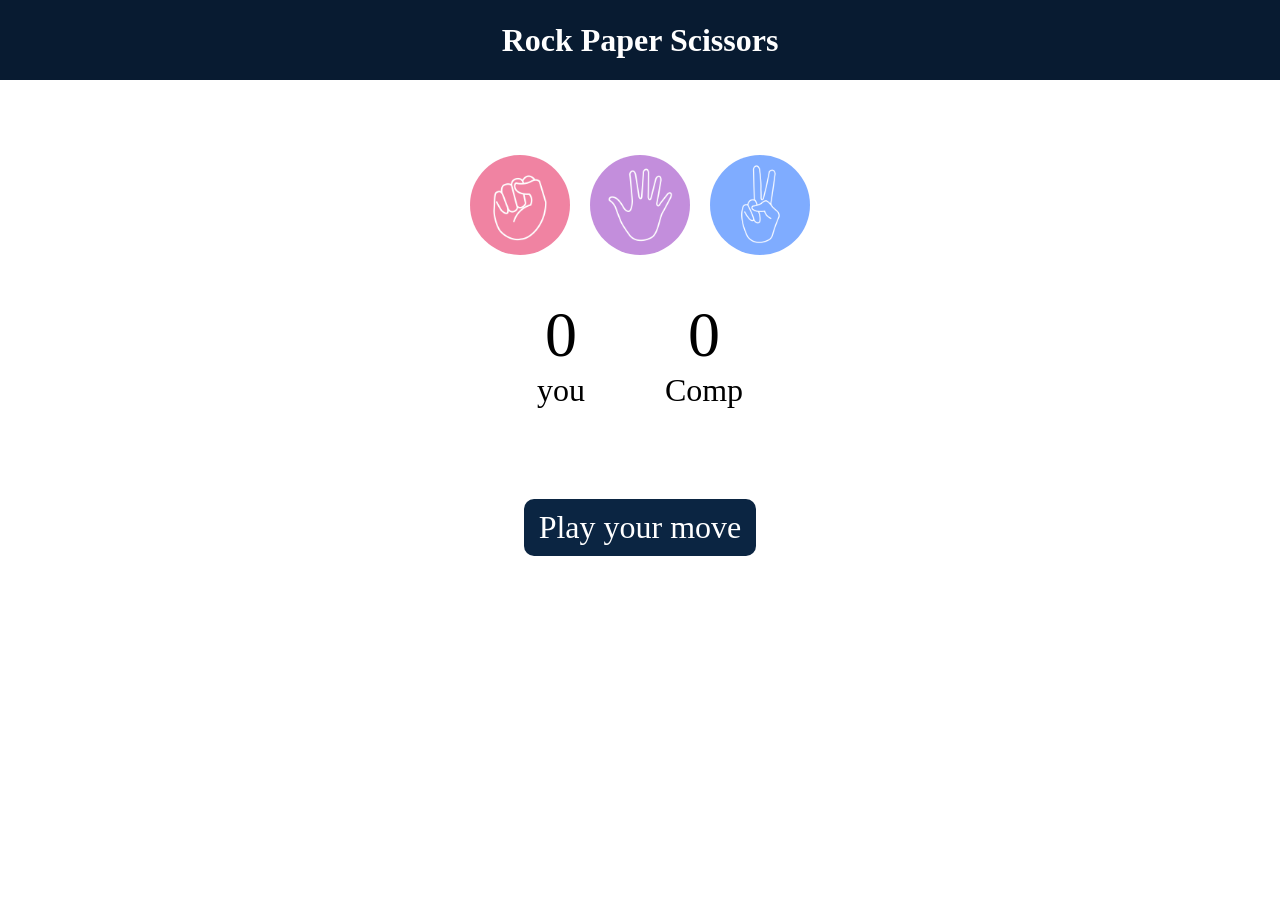
==== index.html @ 37f3e5e0 "Rename indext.html to index.html" ====
<!DOCTYPE html>
<html lang="en">
<head>
    <meta charset="UTF-8">
    <meta name="viewport" content="width=device-width, initial-scale=1.0">
    <title>Rock Paper Scissors</title>
    <link rel="stylesheet" href="style.css" />
</head>
<body>
    <h1>Rock Paper Scissors</h1>
    <div class="choices">
        <div class="choice" id="rock">
            <img src="rock.png">
        </div>
        <div class="choice" id="paper">
            <img src="paper.png">
        </div>
        <div class="choice" id="scissor">
            <img src="scissors.png">
        </div>
    </div>

    <div class="score-board">
        <div class="score">
            <p id ="user-score">0</p>
            <p>you</p>
        </div>
         <div class="score">
            <p id ="Comp-score">0</p>
            <p>Comp</p>
        </div>
    </div>

    <div class="msg-container">
        <p id="msg">Play your move</p>
    </div>

    <script src="script.js"></script>
</body>
</html>
---- style.css ----
*{
    margin: 0;
    padding: 0;
    text-align: center;
}


h1{
    background-color: #081b31;
    color:white;
    height:5rem;
    line-height: 5rem;
    
}


.choice{
    height:90px;
    width:90px;
    border-radius: 50%;
    display: flex;
    justify-content: center;
    align-items: center;
    margin:0 10px;
}

.choice:hover{
    cursor: pointer;
    background-color: #115098;
}

img{
    height:100px;
    width:100px;
    object-fit: cover;
    border-radius: 50%;
}

.choices{
    display: flex;
    justify-content: center;
    align-items: center;
    gap:10px;
    margin-top: 5rem;
}

.score-board{
    display: flex;
    justify-content: center;
    align-items: center;
    font-size: 2rem;
    margin-top: 3rem;
    gap:5rem;
}

#user-score, #Comp-score{
    font-size: 4rem;
}

.msg-container{
     margin-top: 5rem;
     padding: 10px;
}

#msg {
    background-color: #0b2542;
    color: #ffff;
    font-size: 2rem;
    display: inline-block;
    text-align: center;
    word-wrap: break-word;
    padding: 10px 15px;
    border-radius:10px;
    max-width: 90%;
}

/* Mobile */
@media (max-width: 480px) {

  .choices {
    display: flex;
    justify-content: space-evenly;
    gap: 12px;
  }

  .choice {
    width: 90px;
    height: 90px;
  }

  h1 {
    font-size: 2rem;
  }

  .msg {
    font-size: 18px;
    padding: 10px 20px;
  }
}
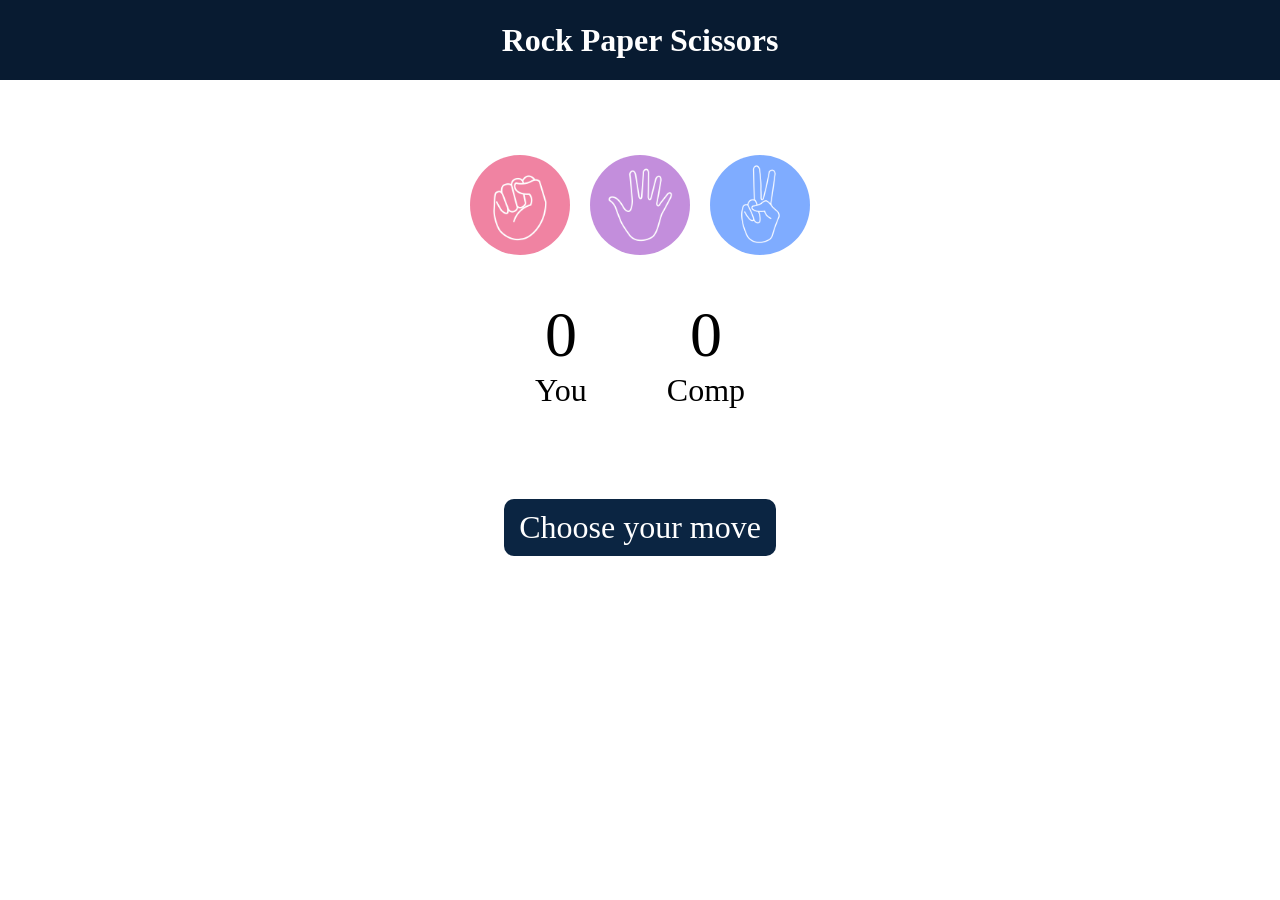
==== commit 48d307c9: "Update index.html" ====
--- a/index.html
+++ b/index.html
@@ -23,7 +23,7 @@
     <div class="score-board">
         <div class="score">
             <p id ="user-score">0</p>
-            <p>you</p>
+            <p>You</p>
         </div>
          <div class="score">
             <p id ="Comp-score">0</p>
@@ -32,7 +32,7 @@
     </div>
 
     <div class="msg-container">
-        <p id="msg">Play your move</p>
+        <p id="msg">Choose your move</p>
     </div>
 
     <script src="script.js"></script>
